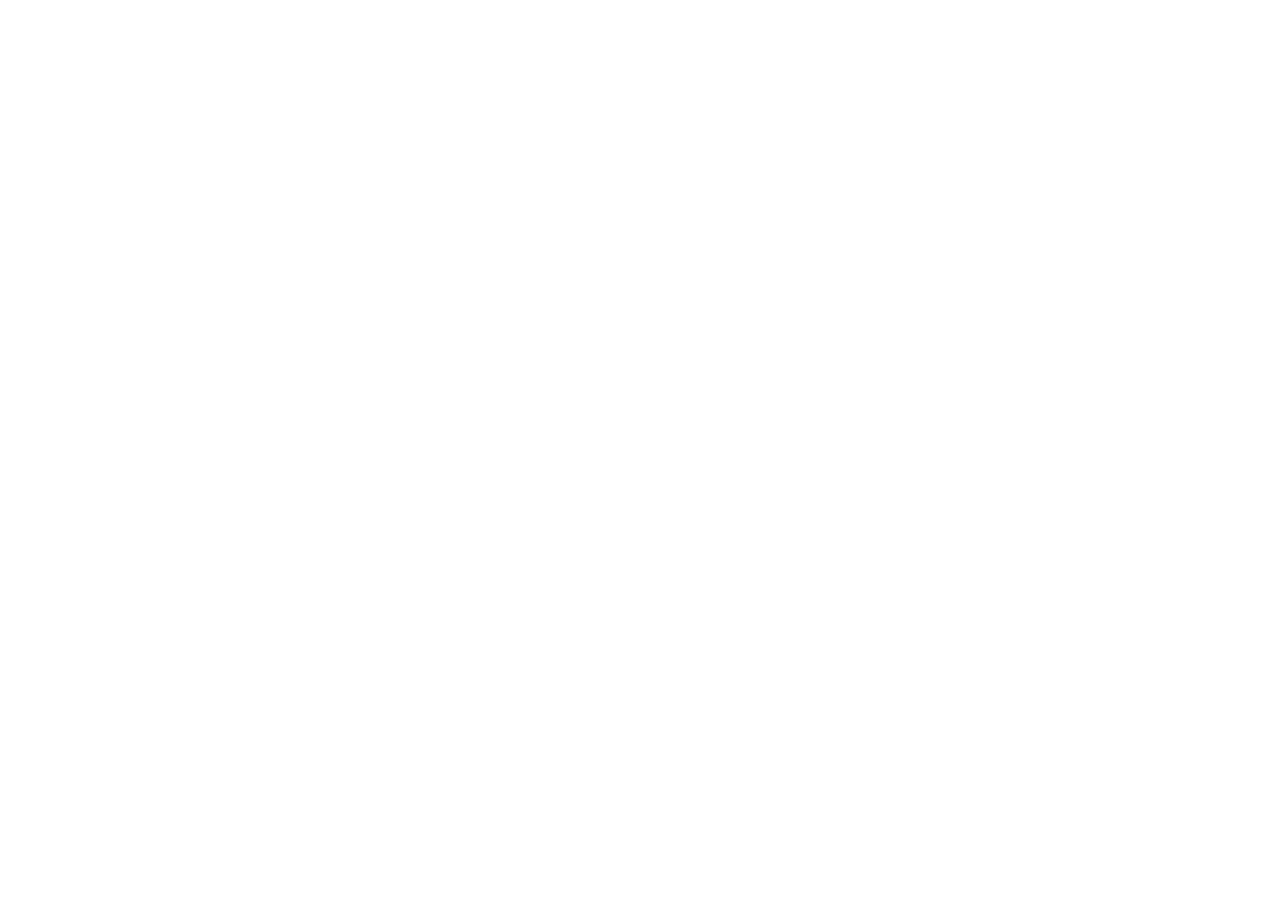
==== index.html @ d25b5fd6 "built html canvas" ====
<!DOCTYPE html>
<html lang="en">
<head>
  <meta charset="UTF-8">
  <meta http-equiv="X-UA-Compatible" content="IE=edge">
  <meta name="viewport" content="width=device-width, initial-scale=1.0">
  <title>JS PingPong</title>
</head>
<body>

<canvas id="pong" width="600" height="400"></canvas>
<script src="pong.js"> </script>
</body>
</html>
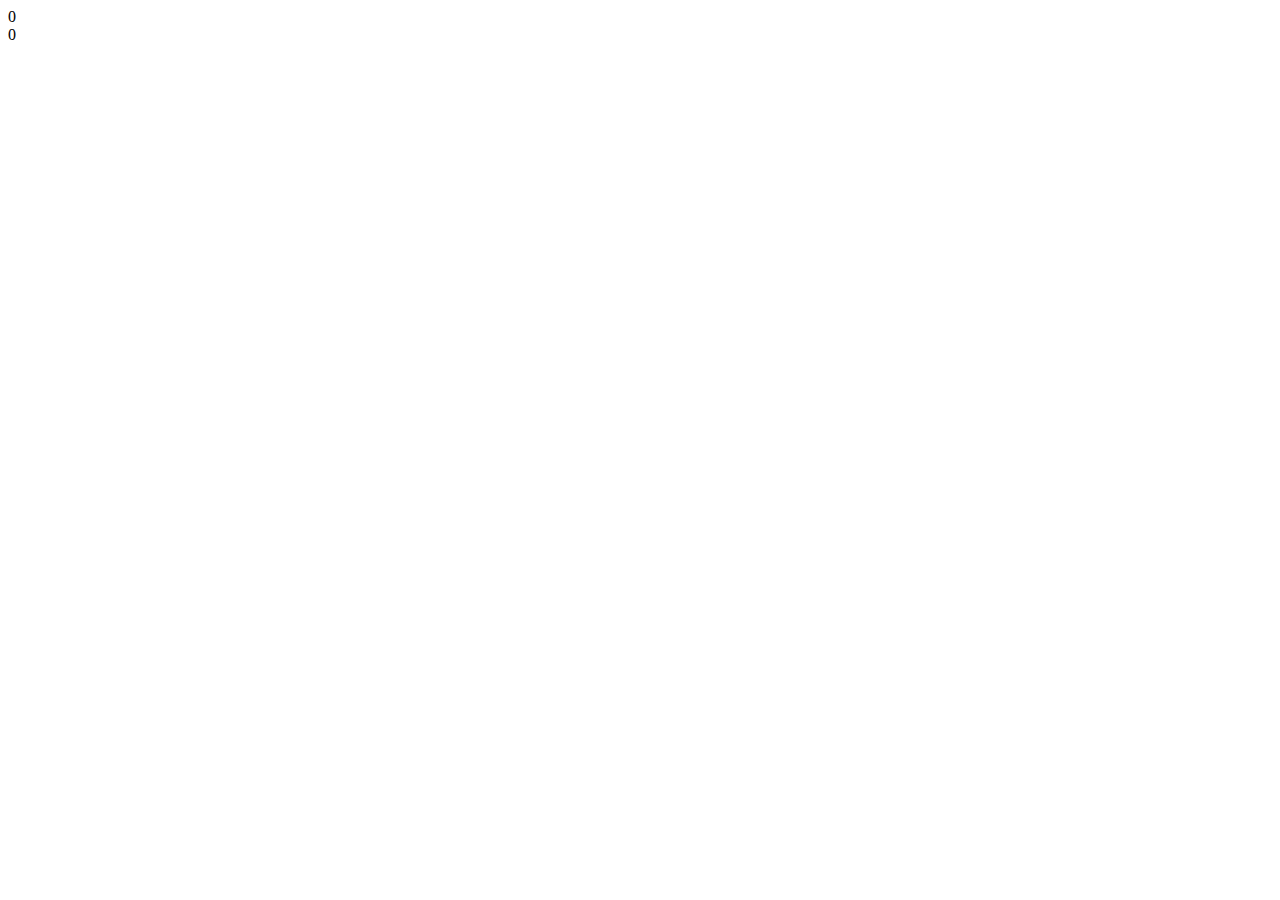
==== commit 3e91f989: "initial html set up. initiating div classes for css" ====
--- a/index.html
+++ b/index.html
@@ -7,8 +7,12 @@
   <title>JS PingPong</title>
 </head>
 <body>
-
-<canvas id="pong" width="600" height="400"></canvas>
-<script src="pong.js"> </script>
+<div class="score">
+  <div id="player-score">0</div>
+  <div id="computer-score">0</div>
+</div>
+<div class="ball" id="ball"></div>
+<div class="paddle left" id="player-paddle"></div>
+<div class="paddle right" id="computer-paddle"></div>
 </body>
 </html>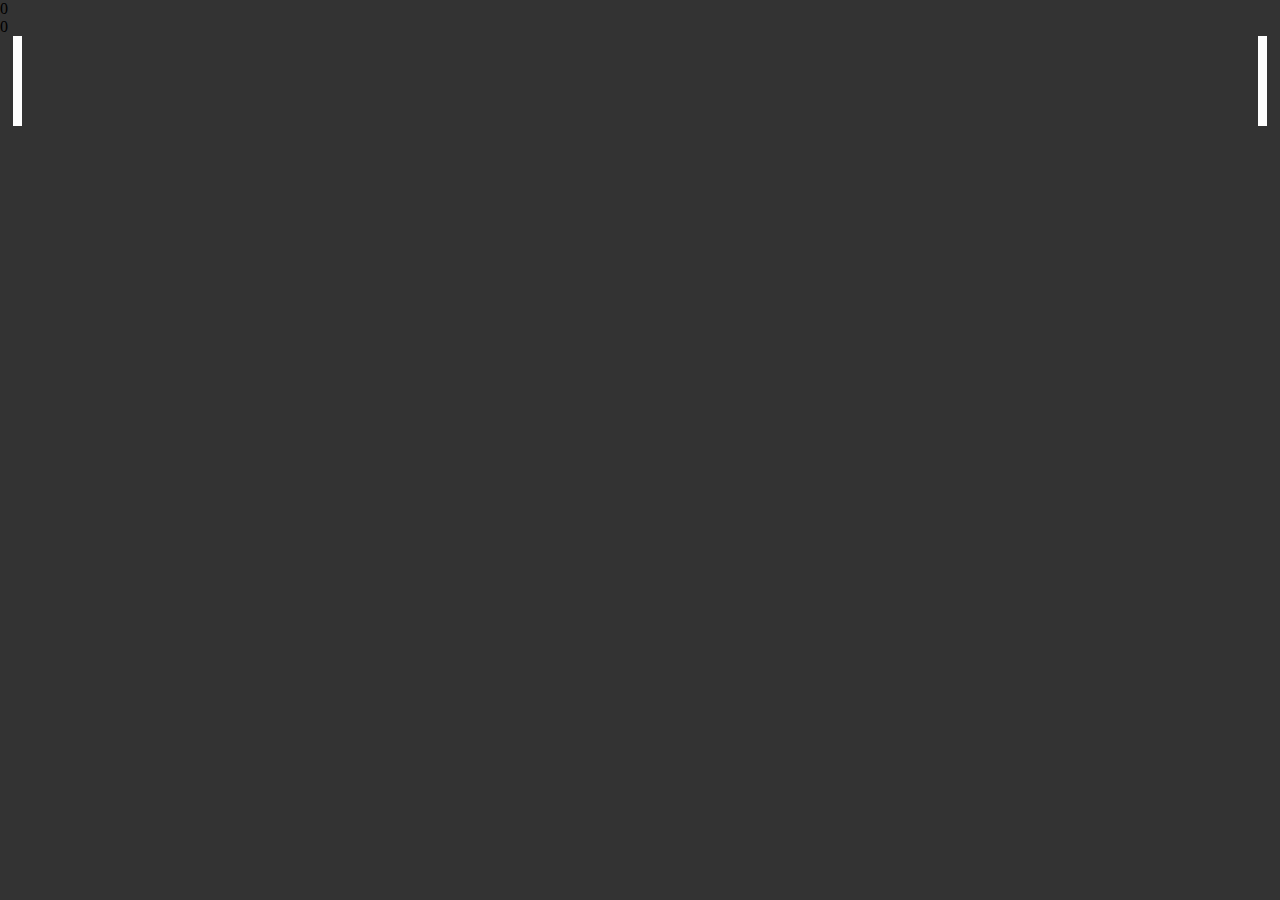
==== commit 3f582d96: "created player paddle in css" ====
--- a/index.html
+++ b/index.html
@@ -4,11 +4,14 @@
   <meta charset="UTF-8">
   <meta http-equiv="X-UA-Compatible" content="IE=edge">
   <meta name="viewport" content="width=device-width, initial-scale=1.0">
+  <link rel="stylesheet" href="styles.css">
+  <script src="script.js" type="module"></script>
   <title>JS PingPong</title>
 </head>
 <body>
 <div class="score">
   <div id="player-score">0</div>
+  
   <div id="computer-score">0</div>
 </div>
 <div class="ball" id="ball"></div>
--- a/styles.css
+++ b/styles.css
@@ -0,0 +1,25 @@
+*, *::after, *::before {
+  box-sizing: border-box;
+}
+
+body {
+  margin: 0;
+  background-color: #333;
+}
+
+.paddle {
+  position: absolute;
+  background-color: white;
+  width: 1vh;
+  height: 10vh;
+
+}
+
+.paddle.left {
+  left: 1vw;
+
+}
+
+.paddle.right {
+ right: 1vw;
+}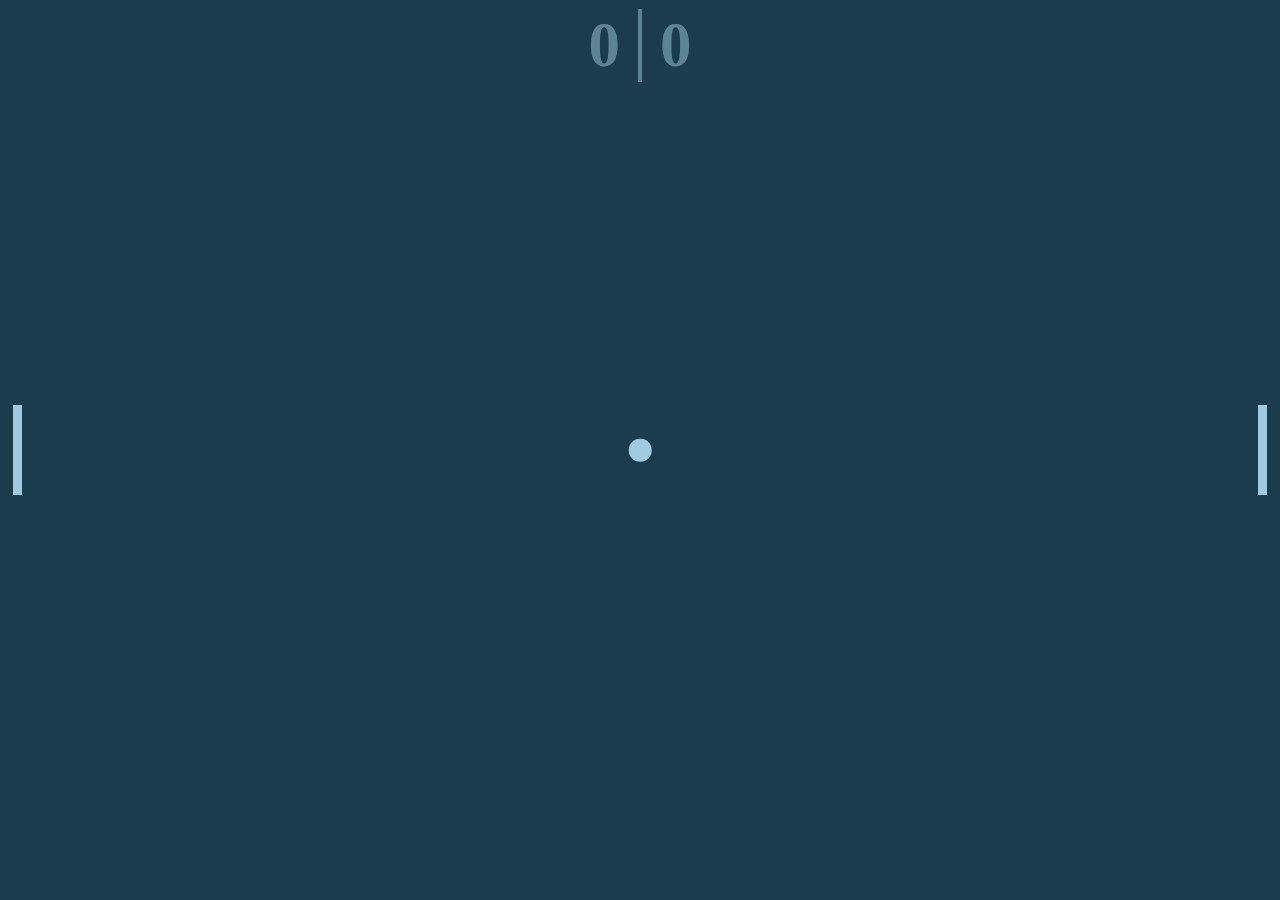
==== commit 93e619e5: "creating playerpaddle" ====
--- a/index.html
+++ b/index.html
@@ -11,7 +11,6 @@
 <body>
 <div class="score">
   <div id="player-score">0</div>
-  
   <div id="computer-score">0</div>
 </div>
 <div class="ball" id="ball"></div>
--- a/styles.css
+++ b/styles.css
@@ -2,17 +2,29 @@
   box-sizing: border-box;
 }
 
+:root {
+  --hue: 200;
+  --saturation: 50%;
+  --foreground-color: hsl(var(--hue), var(--saturation), 75%);
+  --background-color: hsl(var(--hue), var(--saturation), 20%);
+}
+
 body {
   margin: 0;
-  background-color: #333;
+  background-color: var(--background-color);
+  overflow: hidden;
 }
 
+
 .paddle {
+  --position: 50;
+
   position: absolute;
-  background-color: white;
+  background-color: var(--foreground-color);
+  top: calc(var(--position) * 1vh);
+  transform: translateY(-50%);
   width: 1vh;
   height: 10vh;
-
 }
 
 .paddle.left {
@@ -22,4 +34,41 @@
 
 .paddle.right {
  right: 1vw;
+}
+
+.ball {
+  --x: 50;
+  --y: 50;
+
+  position: absolute;
+  background-color: var(--foreground-color);
+  left: calc(var(--x) * 1vw);
+  top: calc(var(--y) * 1vh);
+  border-radius: 50%;
+  transform: translate(-50%, -50%);
+  width: 2.5vh;
+  height: 2.5vh;
+
+}
+
+.score {
+  display: flex;
+  justify-content: center;
+  font-weight: bold;
+  font-size: 7vh;
+  color: var(--foreground-color);
+
+}
+
+.score > * {
+  flex-grow: 1;
+  flex-basis: 0;
+  padding: 0 2vh;
+  margin: 1vh 0;
+  opacity: .5;
+}
+
+.score > :first-child {
+  text-align: right;
+  border-right: .5vh solid var(--foreground-color);
 }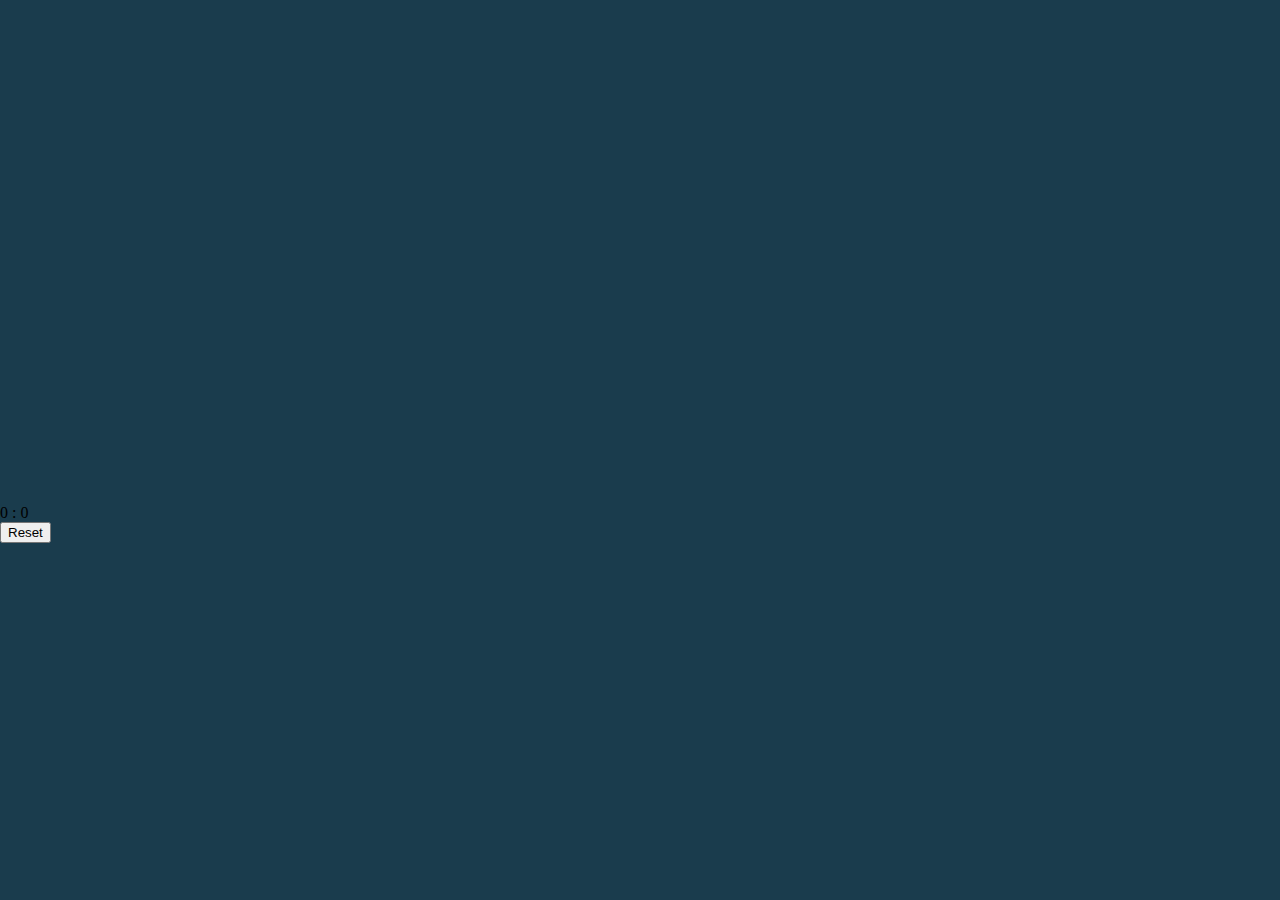
==== commit 6b126dfe: "re working entire project using html canvas instead. set up html file" ====
--- a/index.html
+++ b/index.html
@@ -9,12 +9,11 @@
   <title>JS PingPong</title>
 </head>
 <body>
-<div class="score">
-  <div id="player-score">0</div>
-  <div id="computer-score">0</div>
+<div id="game-container">
+  <canvas id="game-board" width="500" height="500"></canvas>
+  <div id="score-text">0 : 0</div>
+  <button id="reset-btn">Reset</button>
 </div>
-<div class="ball" id="ball"></div>
-<div class="paddle left" id="player-paddle"></div>
-<div class="paddle right" id="computer-paddle"></div>
+<script src="index.js"></script>
 </body>
 </html>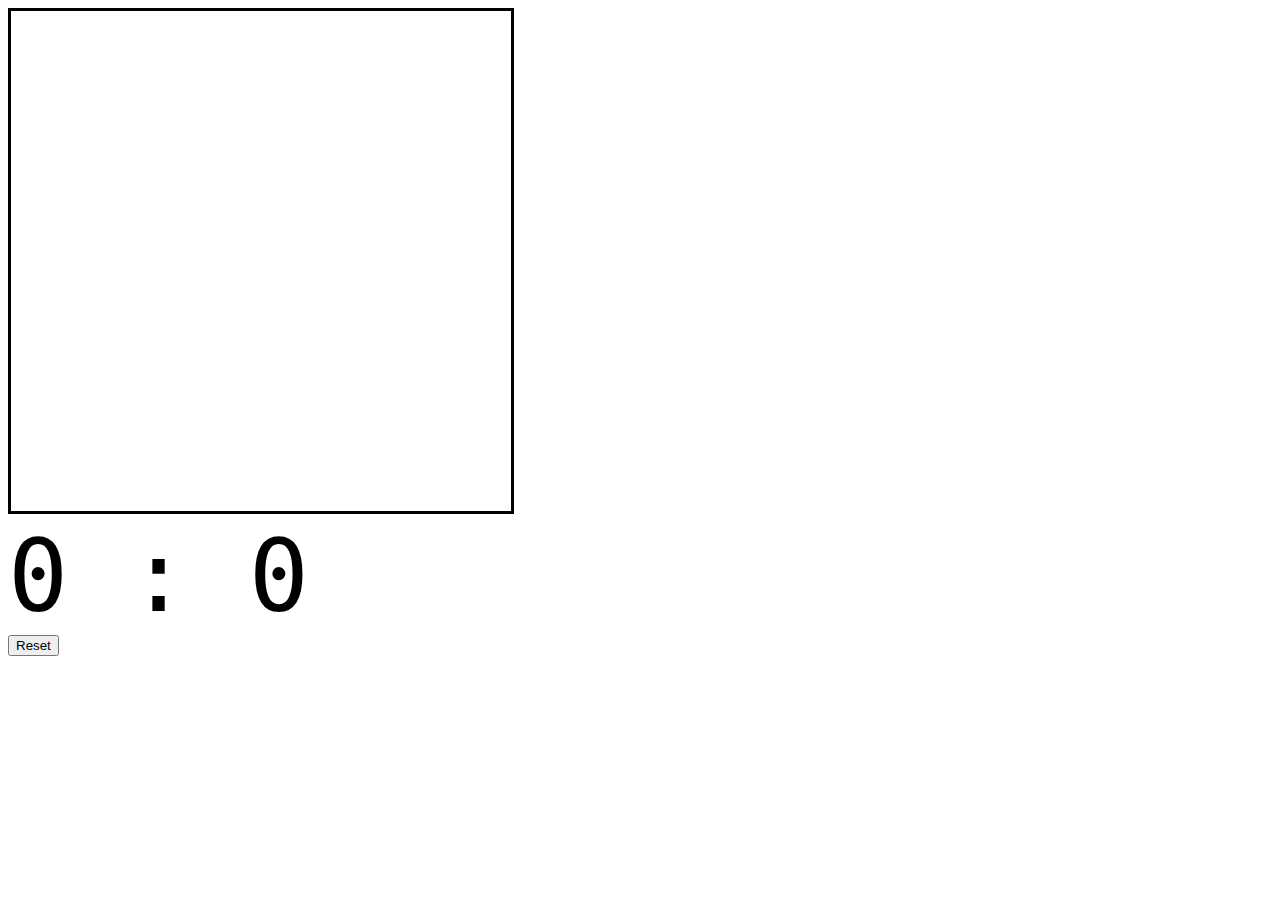
==== commit 9ab539dc: "created playing field using html canvas. changed font of scoreboard" ====
--- a/index.html
+++ b/index.html
@@ -5,12 +5,11 @@
   <meta http-equiv="X-UA-Compatible" content="IE=edge">
   <meta name="viewport" content="width=device-width, initial-scale=1.0">
   <link rel="stylesheet" href="styles.css">
-  <script src="script.js" type="module"></script>
   <title>JS PingPong</title>
 </head>
 <body>
 <div id="game-container">
-  <canvas id="game-board" width="500" height="500"></canvas>
+  <canvas id="game-board" width="500px" height="500px"></canvas>
   <div id="score-text">0 : 0</div>
   <button id="reset-btn">Reset</button>
 </div>
--- a/styles.css
+++ b/styles.css
@@ -1,74 +1,9 @@
-*, *::after, *::before {
-  box-sizing: border-box;
-}
-
-:root {
-  --hue: 200;
-  --saturation: 50%;
-  --foreground-color: hsl(var(--hue), var(--saturation), 75%);
-  --background-color: hsl(var(--hue), var(--saturation), 20%);
-}
-
-body {
-  margin: 0;
-  background-color: var(--background-color);
-  overflow: hidden;
-}
-
-
-.paddle {
-  --position: 50;
-
-  position: absolute;
-  background-color: var(--foreground-color);
-  top: calc(var(--position) * 1vh);
-  transform: translateY(-50%);
-  width: 1vh;
-  height: 10vh;
-}
-
-.paddle.left {
-  left: 1vw;
+#game-board {
+  border: 3px solid;
 
 }
 
-.paddle.right {
- right: 1vw;
-}
-
-.ball {
-  --x: 50;
-  --y: 50;
-
-  position: absolute;
-  background-color: var(--foreground-color);
-  left: calc(var(--x) * 1vw);
-  top: calc(var(--y) * 1vh);
-  border-radius: 50%;
-  transform: translate(-50%, -50%);
-  width: 2.5vh;
-  height: 2.5vh;
-
-}
-
-.score {
-  display: flex;
-  justify-content: center;
-  font-weight: bold;
-  font-size: 7vh;
-  color: var(--foreground-color);
-
-}
-
-.score > * {
-  flex-grow: 1;
-  flex-basis: 0;
-  padding: 0 2vh;
-  margin: 1vh 0;
-  opacity: .5;
-}
-
-.score > :first-child {
-  text-align: right;
-  border-right: .5vh solid var(--foreground-color);
+#score-text {
+  font-family: "consolas", monospace;
+  font-size: 100px;
 }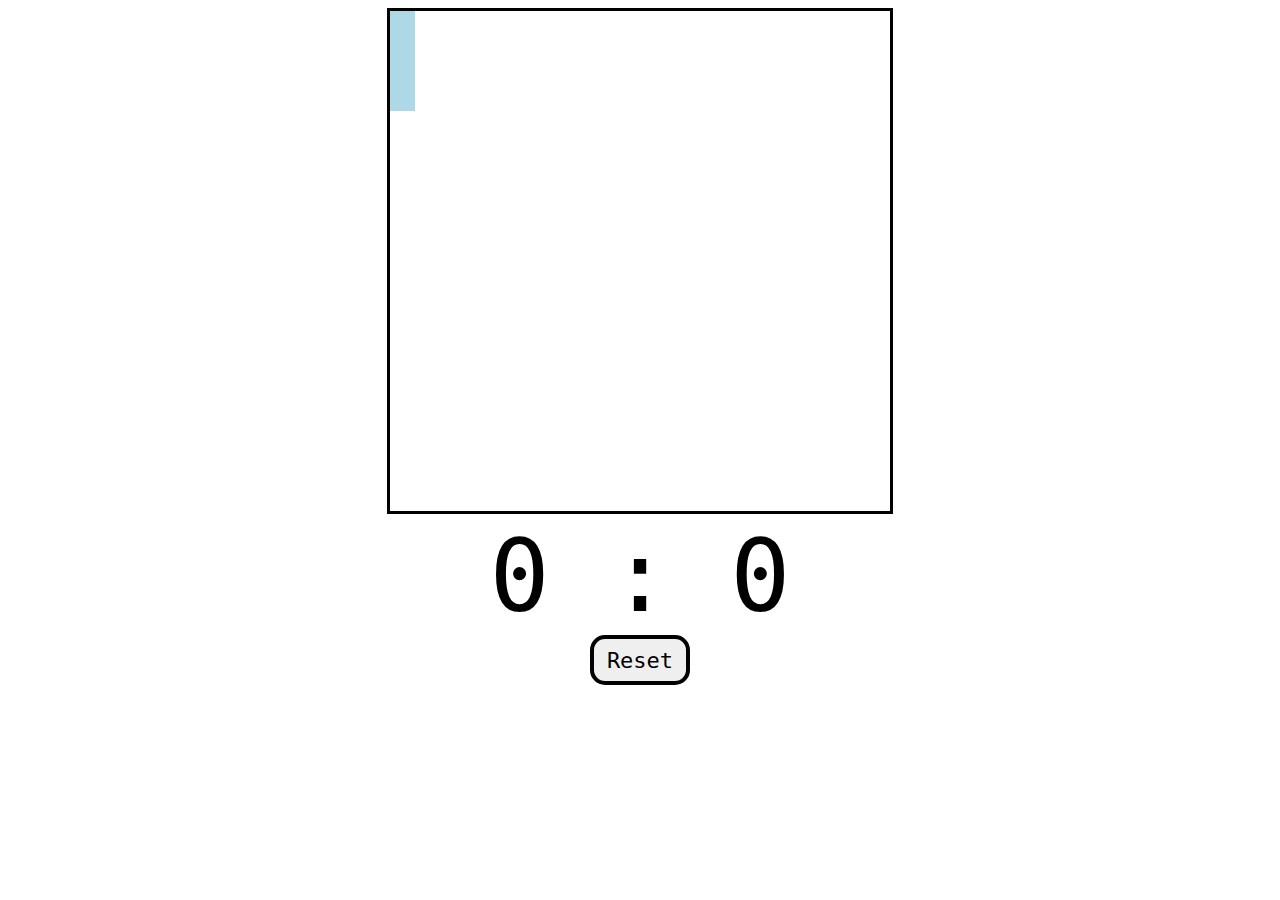
==== commit 1049e29c: "paddle1 on gameboard" ====
--- a/index.html
+++ b/index.html
@@ -13,6 +13,6 @@
   <div id="score-text">0 : 0</div>
   <button id="reset-btn">Reset</button>
 </div>
-<script src="index.js"></script>
+<script src="script.js"></script>
 </body>
 </html>--- a/styles.css
+++ b/styles.css
@@ -1,3 +1,7 @@
+#game-container {
+  text-align: center;
+}
+
 #game-board {
   border: 3px solid;
 
@@ -6,4 +10,15 @@
 #score-text {
   font-family: "consolas", monospace;
   font-size: 100px;
+}
+
+#reset-btn {
+  font-family: "Permanent Marker", monospace;
+  font-size: 22px;
+  width: 100px;
+  height: 50px;
+  border: 4px solid;
+  border-radius: 15px;
+  cursor: pointer;
+
 }